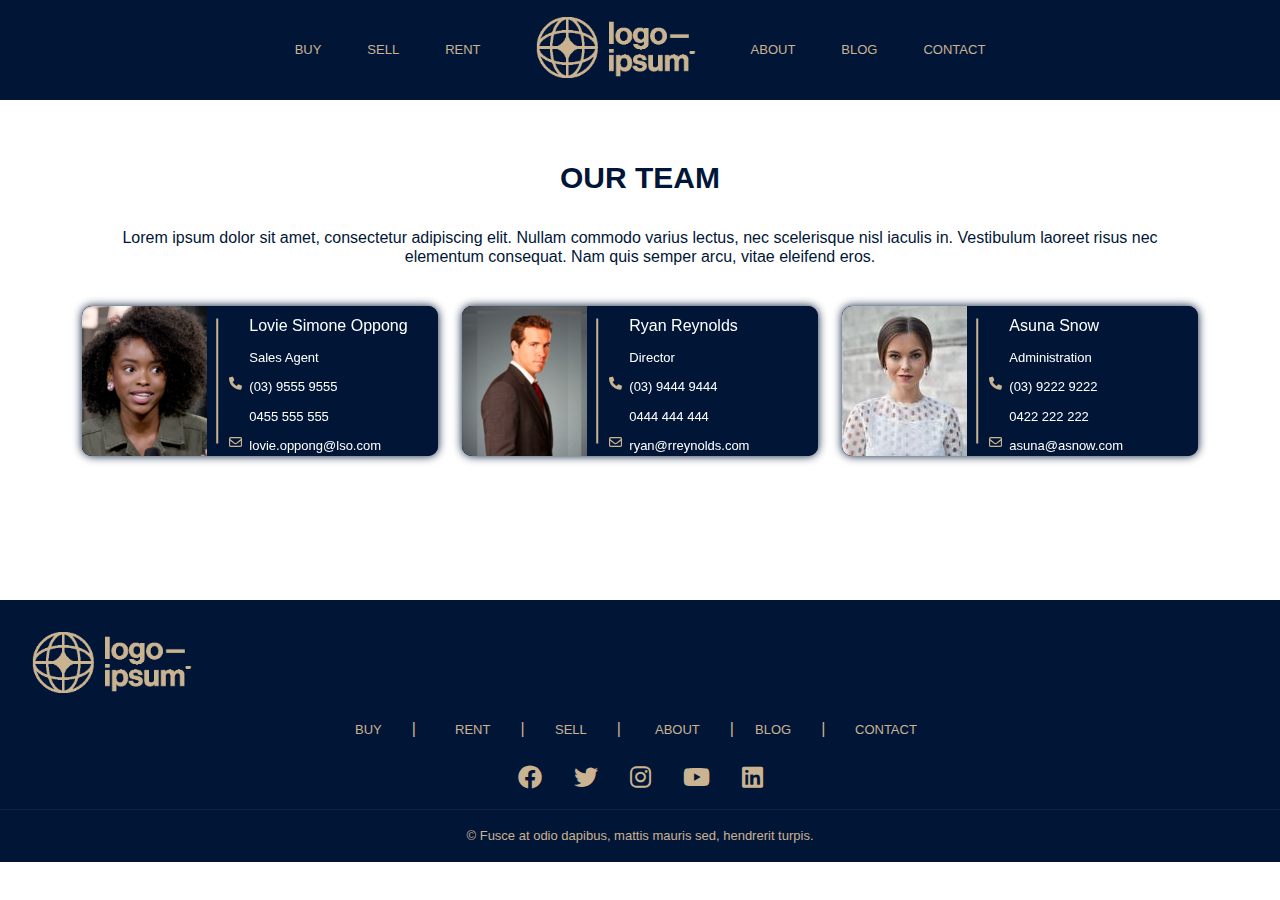
==== agents.html @ 202de80e "agents page added" ====
<!DOCTYPE html>
<html lang="en">

<head>
    <meta charset="UTF-8">
    <meta http-equiv="X-UA-Compatible" content="IE=edge">
    <meta name="viewport" content="width=device-width, initial-scale=1.0">
    <title>Emma Milley</title>
    <link rel="stylesheet" href="/css/vendors/bootstrap.css">
    <link rel="stylesheet" href="/css/vendors/fontawesome.css">
    <link rel="stylesheet" href="/css/agent-card.css">
    <link rel="stylesheet" href="/css/buttons.scss">
    <link rel="stylesheet" href="/css/card-listing.css">
    <link rel="stylesheet" href="/css/carousel.css">
    <link rel="stylesheet" href="/css/custom.css">
    <link rel="stylesheet" href="/css/footer.css">
    <link rel="stylesheet" href="/css/form-contact-home">
    <link rel="stylesheet" href="/css/home-contact.css">
    <link rel="stylesheet" href="/css/home.css">
    <link rel="stylesheet" href="/css/main.css">
    <link rel="stylesheet" href="/css/navigation.css">
    <link rel="stylesheet" href="/css/style.css">

    <script src="js/vendors/bootstrap.bundle.min.js" defer></script>
    <script src="js/vendors/csi.min.js" defer></script>
</head>

<body>
    <!-- navigation -->
    <div data-include="navigation.html"></div>
    <div class="position-relative pt-5rem">
        <div class="container">
            <div class="row">
                <h2 class="d-inline-block w-100 fs-550 text-center fw-bold text-uppercase text-primary-400 mt-5rem">OUR
                    TEAM
                </h2>
                <h3 class="d-inline-block w-100 fs-400 fw-extra-light text-center text-primary-400 my-4">Lorem ipsum
                    dolor
                    sit
                    amet, consectetur adipiscing elit. Nullam commodo varius lectus,
                    nec scelerisque nisl iaculis in. Vestibulum laoreet risus nec elementum consequat. Nam quis semper
                    arcu,
                    vitae eleifend eros.
                </h3>
            </div>
            <div class="row mt-3">
                <div data-include="agent-card.html"></div>
            </div>
        </div>
    </div>

    <!-- footer -->
    <div data-include="footer.html"></div>
</body>

</html>
---- css/agent-card.css ----
.agent-card-container {
    position: relative;
    box-shadow: 0 0 10px 0 var(--clr-primary-400);
    background-color: var(--clr-primary-400);
    color: white;
    min-width: 356px;
    max-width: 456px;
    border-radius: 10px;
    perspective: 1px;
    transform-style: preserve-3d;
}

/* agent card animations */

.agent-card-container:hover::before {
    -webkit-transform: rotate(2deg) translateX(-5px) translateY(16px);
    transform: rotate(2deg) translateX(-5px) translateY(16px);
}

.agent-card-container::before {
    content: '';
    position: absolute;
    top: auto;
    bottom: 1px;
    left: 1px;
    z-index: -1;
    width: 95%;
    height: 95%;
    background-color: var(--clr-neutral-200);
    border-radius: 10px;
    outline: 1px solid transparent;
    -webkit-transition: all .3s;
    transition: all .3s;
}

.agent-card-container::after {
    content: '';
    position: absolute;
    left: 0;
    top: 0;
    width: 100%;
    height: 100%;
    background-color: var(--clr-primary-400);
    border-radius: 10px;
    z-index: -1;
}

/*----------*/

.agent-card-pipeline img {
    border-top-left-radius: 10px;
    border-bottom-left-radius: 10px;
}

.agent-card-pipeline::after {
    content: '';
    position: absolute;
    display: block;
    background-color: var(--clr-neutral-200);
    width: 2px;
    height: 125px;
    top: 50%;
    left: 38%;
    transform: translate(-38%, -50%);
}

.agent-card-details {
    position: absolute;
    top: 5%;
    left: 47%;
    width: 11.5rem;
}

.agent-card-icon {
    position: absolute;
    left: -10%;
    transform: translateX(-10%);
}

.agent-card-details>div {
    /* margin-left: .625rem; */
    margin-bottom: .625rem;
}

.agent-card-details>div>a:hover {
    color: var(--clr-neutral-900) !important;
}
---- css/carousel.css ----
.carousel-img-wrapper {
    position: relative;
}

.carousel-wrapper {
    position: relative;
    height: 55vh;
}

.carousel {
    position: relative;
    height: 55vh;
}

.slide {
    position: absolute;
    inset: 0;
    opacity: 0;
    transition: 250ms opacity ease-in-out;
    transition-delay: 250ms;
}

.slide[data-active] {
    opacity: 1;
    z-index: 1;
    transition-delay: 0ms;
}

.slide img {
    position: absolute;
    inset: 0;
    margin: auto;
    width: 100%;
    height: 100%;
    object-fit: cover;
    object-position: center;
}
---- css/custom.css ----
/*--- MARGIN ---*/

.mt-n1 {
    margin-top: -0.25rem !important;
}

.mt-n2 {
    margin-top: -0.5rem !important;
}

.mt-n3 {
    margin-top: -1rem !important;
}

.mt-n4 {
    margin-top: -1.5rem !important;
}

.mt-n5 {
    margin-top: -3rem !important;
}

.mt-4rem {
    margin-top: 4rem;
}

.mt-5rem {
    margin-top: 5rem;
}

.mt-8rem {
    margin-top: 8rem;
}

.mt-14rem {
    margin-top: 14rem;
}

.mb-4rem {
    margin-bottom: 4rem;
}

.mb-8rem {
    margin-bottom: 8rem;
}

.ms-8rem {
    margin-left: 8rem;
}

.ms-3-rem {
    margin-left: 3.3rem;
}

.my-2rem {
    margin-top: 2rem !important;
    margin-bottom: 2rem !important;
}

.my-5rem {
    margin-top: 5rem;
    margin-bottom: 5rem;
}

@media screen and (max-width: 768px) {
    .mobile-mt-29rem {
        margin-top: 32rem;
    }
}

@media screen and (max-width: 992px) {
    .mobile-mb-3 {
        margin-bottom: 3rem;
    }
}

.mb-5rem {
    margin-bottom: 5rem;
}

/*--- PADDING ---*/

.pt-4rem {
    padding-top: 4rem;
}

.pt-5rem {
    padding-top: 5rem;
}

.pt-6rem {
    padding-top: 6rem;
}

.pb-7rem {
    padding-bottom: 7rem;
}
---- css/footer.css ----
/*---GENERAL---*/
footer {
    margin-top: 6rem;
}

/*----LOGO+SOCIALS----*/
.logo-footer {
    width: 10rem;
    margin: 2rem 2rem 0rem;
}

.social-links-footer i {
    color: var(--clr-neutral-200);
    font-size: var(--fs-500);
    margin: 0 1rem 0;
}

.social-links-footer {
    display: flex;
}

/* social links animation */

.social-links-footer a i {
    display: inline-block;
    -webkit-transform: scale(1);
    transform: scale(1);
    -webkit-transition: .3s ease-in-out;
    transition: .3s ease-in-out;
    animation: rotate-social-link .3s linear 1;
}

.social-links-footer a i:hover {
    -webkit-transform: scale(2);
    transform: scale(2);
    animation: rotate-social-link .4s linear 1;
    -webkit-animation: rotate-social-link-hover .4s linear 1 .4s;
}


@keyframes rotate-social-link-hover {
    0% {
        transform: rotate(0);
    }

    100% {
        transform: rotate(-360deg);
    }
}

@keyframes rotate-social-link {
    0% {
        transform: rotate(0);
    }

    100% {
        transform: rotate(360deg);
    }
}

/*----NAVIGATION----*/
.navigation-footer {
    flex-direction: row;
}

.footer-list-right div:not(:last-child)::after {
    content: '|';
    padding-left: 1.875rem;
    color: var(--clr-neutral-200);
}

@media screen and (max-width: 576px) {
    .footer-item-right-first::after {
        padding-left: 1.7rem !important;
    }

    .footer-list-right div:not(:last-child)::after {
        content: '|';
        padding-left: 2.9rem;
        color: var(--clr-neutral-200);
    }

    .footer-list-right div::after {
        content: '|';
        padding-left: .9rem;
        color: var(--clr-neutral-200);
    }
}

.footer-list-left div::after {
    content: '|';
    padding-left: 1.875rem;
    color: var(--clr-neutral-200);
}

@media screen and (max-width: 576px) {
    .footer-list-left div:not(:last-child)::after {
        content: '|';
        padding-left: 2.9rem;
        color: var(--clr-neutral-200);
    }

    .footer-list-left div::after {
        content: '|';
        padding-left: 2.9rem;
        color: var(--clr-neutral-200);
    }
}

.footer-list-left {
    display: flex;
    flex-direction: row;
    justify-content: flex-end;
    list-style: none;
}

.footer-item {
    width: 100px;
    text-align: left;
}

@media screen and (max-width: 576px) {
    .footer-item {
        padding-right: 6rem;
    }
}

.footer-item-align {
    margin-left: auto;
    margin-right: auto;
}
---- css/home-contact.css ----
.contact-details-container a:hover,
.contact-details-container a:focus {
    color: var(--clr-neutral-200);
}

.contact-details-container i {
    color: var(--clr-neutral-200);
    padding: 2rem 1rem 2rem 1rem;
}

.contact-details-container .fa-location-dot {
    padding-right: 1.3rem;
}

.contact-details-container {
    padding-bottom: 3rem;
    padding-top: 1rem;
    margin-top: 2rem;
    margin-bottom: 3rem;
    background-color: var(--clr-neutral-300);
    box-shadow: 0 0 15px 0 var(--clr-neutral-300);
    border-radius: 0.5rem;
    color: var(--clr-neutral-50);
    font-weight: var(--fw-extra-light);
}

@media screen and (min-width: 992px) {
    .contact-details-container {
        padding-bottom: 3rem;
        padding-top: 1rem;
        margin-top: 2rem;
        margin-right: -4rem;
        margin-left: 4rem;
        background-color: var(--clr-neutral-300);
        box-shadow: 0 0 15px 0 var(--clr-neutral-300);
        border-radius: 0.5rem;
        color: var(--clr-neutral-50);
        font-weight: var(--fw-extra-light);
    }

    .home-contact-heading h2 {
        margin-left: 4rem;
    }
}
---- css/home.css ----
/*----RENTALS----*/

.rental-odd div img {
    transform: translate(86px, -42px);
}

.rental-odd {
    padding-bottom: 5rem;
}

.rental-even {
    padding-bottom: 4.125rem;
}

@media screen and (max-width: 576px) {
    .rental-even div img {
        transform: translate(86px, -42px);
    }
}

@media screen and (min-width: 577px) and (max-width: 885px) {
    .rental-even div img {
        transform: translate(278px, -42px);
    }
}

@media screen and (min-width: 577px) and (max-width: 885px) {
    .rental-odd div img {
        transform: translate(278px, -42px);
    }
}

@media screen and (min-width: 885px) {
    .rental-even {
        display: flex;
        flex-direction: row-reverse;
        justify-content: flex-end;
        padding-top: 6.625rem;
    }
}

@media screen and (min-width: 885px) {
    .rental-odd {
        display: flex;
        flex-direction: row;
        justify-content: flex-start;
        padding-bottom: 4rem;
    }
}

@media screen and (max-width: 885px) {
    .rental-card-meta {
        margin-left: 5.5rem;
        padding-bottom: 4rem;
        max-width: 300px;
    }
}

@media screen and (min-width: 577px) and (max-width: 885px) {
    .rental-card-meta {
        transform: translate(192px)
    }
}

@media screen and (min-width: 885px) and (max-width: 1200px) {
    .rental-card-img-wrapper-odd {
        margin-left: 0;
    }
}

@media screen and (min-width: 1201px) {
    .rental-card-img-wrapper-even {
        margin-left: 32rem;
    }

    .rental-card-img-wrapper-even img,
    .rental-card-img-wrapper-odd img {
        max-width: fit-content;
    }
}

@media screen and (min-width: 885px) and (max-width: 1200px) {
    .rental-card-img-wrapper-even {
        margin-left: 33rem;
    }
}

@media screen and (min-width: 1201px) {
    .copy-text-odd {
        margin-left: 26rem;
        margin-top: -23rem;
        max-width: 333px;
    }
}

@media screen and (min-width: 885px) and (max-width: 1200px) {
    .copy-text-odd {
        margin-left: 26rem;
        margin-top: -23rem;
        max-width: 333px;
    }
}

@media screen and (min-width: 1201px) {
    .copy-text-even {
        margin-left: 8rem;
        margin-top: -26rem;
        max-width: 333px;
    }
}

@media screen and (min-width: 885px) and (max-width: 1200px) {
    .copy-text-even {
        margin-left: 8rem;
        margin-top: -26rem;
        max-width: 333px;
    }
}


/*----TESTIMONIALS----*/

.home-testimonial-bg-img {
    position: relative;
    width: 100%;
    height: 600px;
    background-image: url("{{ 'fire-escape-stairs.jpg' | asset_path }}");
    background-repeat: no-repeat;
    background-attachment: fixed;
    background-size: cover;
    isolation: isolate;
}

@media screen and (min-width: 416px) and (max-width: 768px) {
    .home-testimonial-bg-img {
        height: 700px;
    }
}

@media screen and (max-width: 415px) {
    .home-testimonial-bg-img {
        height: 100%;
        background-attachment: local;
    }
}

.home-testimonial-bg-img::after {
    content: '';
    position: absolute;
    z-index: -1;
    inset: 0;
    background: black;
    opacity: .45;
}

.testimonial-spacing {
    padding-top: 6rem;
}

.blockquote {
    position: relative;
    margin-bottom: 3rem;
    font-size: var(--fs-420);
}

.blockquote::before {
    content: open-quote;
    position: absolute;
    left: 50%;
    transform: translateX(-50%);
    bottom: 65%;
    color: var(--clr-neutral-200);
    font-size: 6rem;
}

.blockquote::after {
    content: close-quote;
    visibility: hidden;
}

@media screen and (max-width: 768px) {
    .blockquote {
        margin-bottom: 2rem;
    }
}

@media screen and (max-width: 768px) {
    .blockquote::before {
        bottom: 44%;
    }
}
---- css/main.css ----
.skip-link {
    position: fixed;
    top: 0;
    left: 0;
    right: 0;
    text-align: center;
    background-color: #333;
    color: #fff;
    padding: .5rem;
    translate: 0 -100%;
    z-index: 999;
}

.skip-link:focus {
    translate: 0;
}

.main-content {
    position: relative;
    padding-top: 5rem;
}

.clean-link:hover {
    color: inherit;
}

.flex-row {
    display: flex;
    flex-direction: row;
}
---- css/navigation.css ----
/*----PRIMARY HEADER----*/

@media screen and (max-width: 768px) {
    .primary-navigation {
        position: fixed;
        inset: -80px 30% 20% 0%;
        background-color: var(--clr-primary-400);
        padding: min(30vh, 10rem) 2rem;
        margin: 0;
        transform: scale(1, 0);
        transform-origin: top;
        transition: transform 400ms ease-in-out;
    }
}

/* dropdown 'overrides */
.dropdown-toggle::after {
    content: none;
}

.dropdown .dropdown-menu {
    position: absolute;
    margin-top: 0;
    top: 100%;
    left: 0;
    padding: 0;
    border: 1px solid var(--clr-neutral-900);
    border-radius: 0;
    background-color: var(--clr-primary-400);
}

.dropdown:hover .dropdown-menu {
    display: block;
    position: absolute;
    margin-top: 0;
    top: 100%;
    left: 0;
    padding: 0;
    border: 1px solid var(--clr-neutral-900);
    border-radius: 0;
    background-color: var(--clr-primary-400);
}

.navbar .dropdown-menu a:hover,
.navbar .dropdown-menu a:focus {
    background-color: var(--clr-neutral-300);
    color: var(--clr-neutral-200);
}

.nav-toggle {
    display: none;
}

/*----MOBILE MENU BUTTON----*/

/* mobile button */
@media screen and (max-width: 768px) {
    .nav-toggle:checked~div>ul {
        transform: scale(1, 1);
    }

    .nav-toggle-label {
        position: absolute;
        z-index: 999;
        top: 0;
        left: 6px;
        margin-left: 2.5rem;
        height: 100%;
        display: flex;
        align-items: center;
    }

    .nav-toggle-label span,
    .nav-toggle-label span::before,
    .nav-toggle-label span::after {
        display: block;
        position: relative;
        background-color: var(--clr-neutral-200);
        height: 2px;
        width: 2em;
        border-radius: 2px;
        position: relative;
    }

    .nav-toggle-label span::before,
    .nav-toggle-label span::after {
        content: '';
        position: absolute;
    }

    .nav-toggle-label span::before {
        bottom: 7px;
        left: 4px;
        transition: left 250ms;
    }

    .nav-toggle-label span::after {
        top: 7px;
        left: 4px;
        transition: left 250ms;
    }
}

/* mobile button links */
@media screen and (max-width: 768px) {
    nav .primary-navigation a {
        opacity: 0;
        transition: opacity 150ms ease-in-out;
    }

    .nav-toggle:checked~div>ul a {
        opacity: 1;
        transition: opacity 250ms ease-in-out 250ms;
    }
}

/* mobile button unchecked */

@media screen and (max-width: 768px) {
    input:checked+label span:before {
        left: -4px;
        transition: left 500ms;
    }

    input:checked+label span:after {
        left: -4px;
        transition: left 500ms;
    }


}
/*--------------*/

.fixed {
    position: fixed;
    z-index: 900;
}

.logo {
    width: 10rem;
}

.navbar {
    width: 100%;
    top: 0;
    padding: 1rem;
}

@media screen and (min-width: 768px) {
    .navbar {
        padding: 9px;
    }
}

.navbar-item {
    padding: .938rem;
}

.navbar-logo-item {
    padding-left: 2rem;
    padding-right: 2rem;
}

@media screen and (max-width: 768px) {
    .navbar-logo-item {
        display: none;
    }

    .nav-py {
        padding: 2rem;
    }
}

.navbar-logo-item-mobile {
    display: block;
    position: absolute;
    z-index: 900;
    left: 50%;
    top: 10%;
    transform: translateX(-50%)
}


@media screen and (min-width: 769px) {
    .navbar-logo-item-mobile {
        display: none;
    }
}

.navbar-item a {
    color: var(--clr-neutral-200);
    text-transform: uppercase;
    font-weight: var(--fw-medium);
    font-size: var(--fs-300);
}

.nav-link:hover,
.nav-link:focus {
    color: var(--clr-neutral-900);
}

.navbar-item a:focus {
    outline: none;
    box-shadow: 0 0 0 1px var(--clr-neutral-900);
}
---- css/style.css ----
:root {
    /* colours */
    --clr-primary-400: hsl(217, 96%, 11%); /* Oxford Blue --using */
    --clr-accent-100: hsl(208, 48%, 37%); /* Lapis Lazuli - blue */
    --clr-accent-400: hsl(220, 54%, 19%); /* faded blue */

    --clr-neutral-50: hsl(0, 0%, 100%); /* white --using */
    --clr-neutral-100: hsl(60, 0.5%, 62.5%); /* light grey */
    --clr-neutral-200: hsl(36, 35%, 68%); /* gold yellow -- using */
    --clr-neutral-300: hsl(217, 45%, 24%); /* grey blue */
    --clr-neutral-900: hsl(197, 24%, 57%); /* pewter blue -- using */

    /* -- fonts -- */
    --ff-thin: "Be Vietnam Pro thin", sans-serif;
    --ff-extra-light: "Be Vietnam Pro extra light", sans-serif;
    --ff-body: "Be Vietnam Pro regular", sans-serif;
    --ff-medium: "Be Vietnam Pro medium", sans-serif;
    --ff-bold: "Be Vietnam Pro bold", sans-serif;

    --fw-thin: 100;
    --fw-extra-light: 200;
    --fw-regular: 400;
    --fw-medium: 500;
    --fw-bold: 700;

    --fs-300: .813rem;
    --fs-400: 1rem;
    --fs-420: 1.125rem;
    --fs-500: 1.5rem;
    --fs-550: 1.875rem;
    --fs-600: 2rem;
    --fs-700: 2.5rem;
    --fs-800: 3.5rem;

    --fs-body: var(--fs-400);
    --fs-nav: var(--fs-500);
    --fs-primary-heading: var(--fs-600);
    --fs-secondary-heading: var(--fs-700);
    --fs-button: var(--fs-400);
}


/* -- CSS RESET -- */
/* https://piccalil.li/blog/a-modern-css-reset */

/* Box sizing rules */
*,
*::before,
*::after {
    box-sizing:border-box;
}

* {
	margin:0;
	padding:0;
	font: inherit;
}

/* Remove list styles on ul, ol elements with a list role, which suggests default styling will be removed */
ul[role='list'],
ol[role='list'] {
  list-style: none;
}

/* Set core root defaults */
html:focus-within {
    scroll-behavior:smooth;
}

html,
body {
    height: 100%;
    max-width: 100%;
    overflow-x: hidden;
}

/* Set core body defaults */
body {
    text-rendering:optimizeSpeed;
    line-height:1.5;
    font-family: var(--ff-body);
    font-size: var(--fs-body);
    color: var(--clr-accent-100);
}

/* a elements that don't have a class get default styles */
a:not([class]) {
    text-decoration-skip-ink:auto;
}

a {
    text-decoration: none;
    color: inherit;
}

/* make images easier to work with */
img,
picture,
svg {
    max-width:100%;
    display:block;
}

/* remove all animations, transitions and smooth scroll for people that prefer not to see them */
/* note, if user has this setting enabled, the animations will appear 'clunky'. */
@media(prefers-reduced-motion:reduce) {
  html:focus-within{
    scroll-behavior:auto;
  }
  
  *,
  *::before,
  *::after{
    animation-duration:0.01ms!important;
    animation-iteration-count:1!important;
    transition-duration:0.01ms!important;
    scroll-behavior:auto !important;
  }
}


/* utility classes */

.text-primary-400 {
    color: var(--clr-primary-400);
}

.text-accent-100 {
    color: var(--clr-accent-100);
}

.text-accent-400 {
    color: var(--clr-accent-400);
}

.text-neutral-50 {
    color: var(--clr-neutral-50);
}

.text-neutral-100 {
    color: var(--clr-neutral-100);
}

.text-neutral-200 {
    color: var(--clr-neutral-200);
}

.text-neutral-300 {
    color: var(--clr-neutral-300);
}

.text-neutral-900 {
    color:  var(--clr-neutral-900);
}

.bg-primary-400 {
    background-color:  var(--clr-primary-400);
}

.bg-accent-100 {
    background-color:  var(--clr-accent-100);
}

.bg-accent-400 {
    background-color:  var(--clr-accent-400);
}

.bg-neutral-100 {
    background-color:  var(--clr-neutral-100);
}

.bg-neutral-200 {
    background-color:  var(--clr-neutral-200);
}

.bg-neutral-300 {
    background-color:  var(--clr-neutral-300);
}


.bg-neutral-900 {
    background-color:  var(--clr-neutral-900);
}

.fw-thin {
    font-weight: var(--fw-thin);
}

.fw-extra-light {
    font-weight: var(--fw-extra-light);
}

.fw-regular {
    font-weight: var(--fw-regular);
}

.fw-medium {
    font-weight: var(--fw-medium);
}

.fw-bold {
    font-weight: var(--fw-bold);
}

.fs-primary-heading {
    font-size: var(--fs-primary-heading);
}

.fs-secondary-heading {
    font-size: var(--fs-secondary-heading);
}

.fs-nav {
    font-size: var(--fs-nav);
}

.fs-button {
    font-size: var(--fs-button);
}

.fs-300 {
    font-size: var(--fs-300);
}

.fs-400 {
    font-size: var(--fs-400);
}

.fs-420 {
    font-size: var(--fs-420);
}

.fs-500 {
    font-size: var(--fs-500);
}

.fs-550 {
    font-size: var(--fs-550);
}

.fs-600 {
    font-size: var(--fs-600);
}

.fs-700 {
    font-size: var(--fs-700);
}

.fs-800 {
    font-size: var(--fs-800);
}
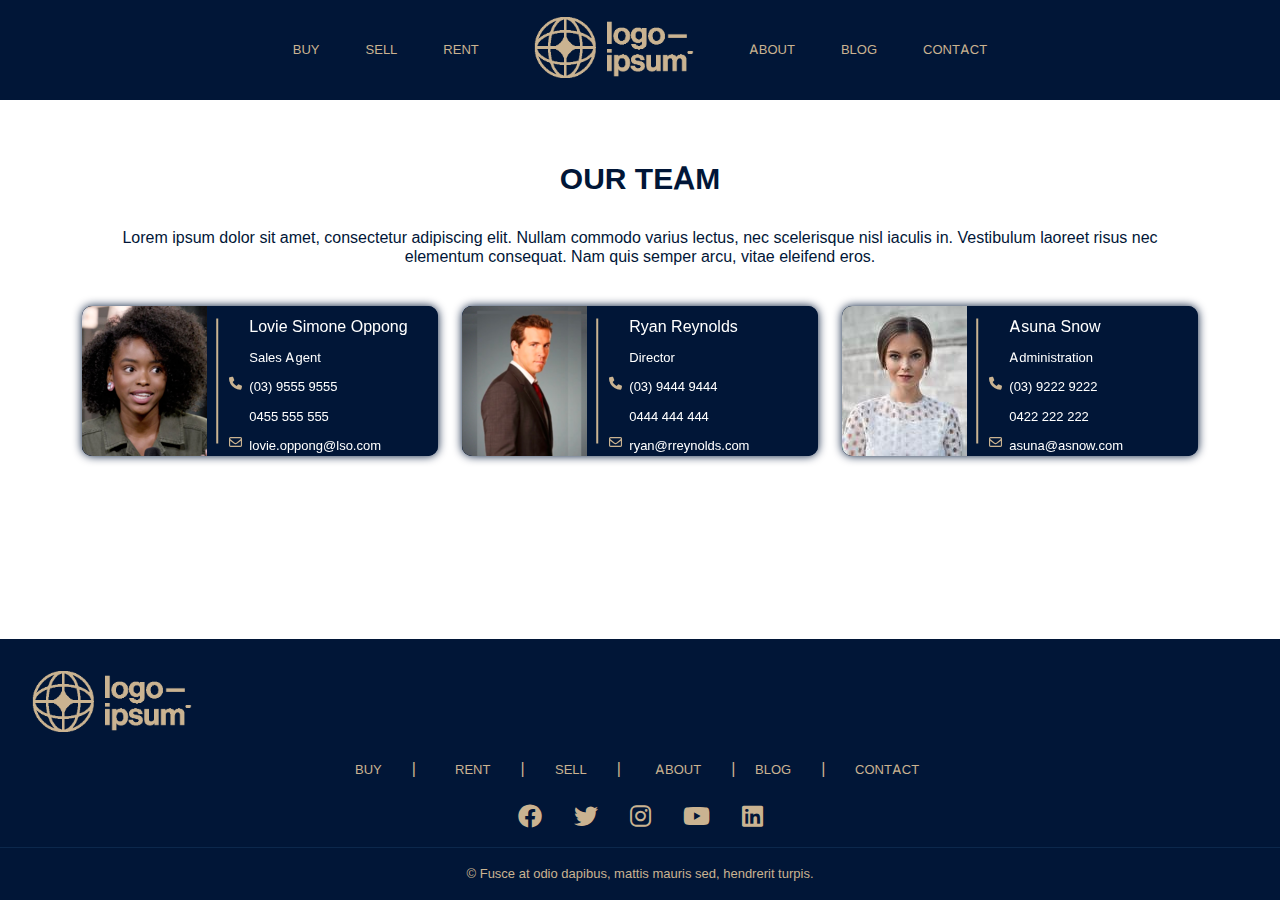
==== commit 32a9ec27: "fixes" ====
--- a/agents.html
+++ b/agents.html
@@ -5,7 +5,7 @@
     <meta charset="UTF-8">
     <meta http-equiv="X-UA-Compatible" content="IE=edge">
     <meta name="viewport" content="width=device-width, initial-scale=1.0">
-    <title>Emma Milley</title>
+    <title>Emma Milley Agency</title>
     <link rel="stylesheet" href="/css/vendors/bootstrap.css">
     <link rel="stylesheet" href="/css/vendors/fontawesome.css">
     <link rel="stylesheet" href="/css/agent-card.css">
@@ -13,6 +13,7 @@
     <link rel="stylesheet" href="/css/card-listing.css">
     <link rel="stylesheet" href="/css/carousel.css">
     <link rel="stylesheet" href="/css/custom.css">
+    <link rel="stylesheet" href="/css/fonts.css">
     <link rel="stylesheet" href="/css/footer.css">
     <link rel="stylesheet" href="/css/form-contact-home">
     <link rel="stylesheet" href="/css/home-contact.css">
--- a/css/custom.css
+++ b/css/custom.css
@@ -38,6 +38,10 @@
 
 .mb-4rem {
     margin-bottom: 4rem;
+}
+
+.mb-6rem {
+    margin-bottom: 6rem;
 }
 
 .mb-8rem {
--- a/css/fonts.css
+++ b/css/fonts.css
@@ -0,0 +1,45 @@
+@font-face {
+    font-family: 'Be Vietnam Pro thin';
+    font-style: normal;
+    font-weight: 100;
+    font-display: block;
+    src: url("/fonts/beVietnamPro/bevietnamepro-thin.woff2") format('woff2'),
+    url("/fonts/beVietnamPro/bevietnampro-thin.ttf") format('truetype');
+  }
+  
+  @font-face {
+    font-family: 'Be Vietnam Pro extra light';
+    font-style: normal;
+    font-weight: 200;
+    font-display: block;
+    src: url("/fonts/beVietnamPro/bevietnamepro-extralight.woff2") format('woff2'),
+    url("/fonts/beVietnamPro/bevietnampro-extralight.ttf") format('truetype');
+  }
+  
+  @font-face {
+    font-family: 'Be Vietnam Pro regular';
+    font-style: normal;
+    font-weight: 400;
+    font-display: block;
+    src: url( "/fonts/beVietnamPro/bevietnampro-regular.woff2") format('woff2'),
+    url( "/fonts/beVietnamPro/bevietnampro-regular.ttf") format('truetype');
+  }
+  
+  @font-face {
+    font-family: 'Be Vietnam Pro medium';
+    font-style: normal;
+    font-weight: 500;
+    font-display: block;
+    src: url( "/fonts/beVietnamPro/bevietnampro-medium.woff2") format('woff2'),
+    url( "/fonts/beVietnamPro/bevietnampro-medium.ttf") format('truetype');
+  }
+  
+  @font-face {
+    font-family: 'Be Vietnam Pro bold';
+    font-style: normal;
+    font-weight: 700;
+    font-display: block;
+    src: url( "/fonts/beVietnamPro/bevietnampro-bold.woff2") format('woff2'),
+    url( "/fonts/beVietnamPro/bevietnampro-bold.ttf") format('truetype');
+  }
+   --- a/css/footer.css
+++ b/css/footer.css
@@ -1,6 +1,6 @@
 /*---GENERAL---*/
 footer {
-    margin-top: 6rem;
+    margin-top: auto;
 }
 
 /*----LOGO+SOCIALS----*/
--- a/css/home.css
+++ b/css/home.css
@@ -124,7 +124,7 @@
     position: relative;
     width: 100%;
     height: 600px;
-    background-image: url("{{ 'fire-escape-stairs.jpg' | asset_path }}");
+    background-image: url("/assets/fire-escape-stairs.jpeg");
     background-repeat: no-repeat;
     background-attachment: fixed;
     background-size: cover;
@@ -188,4 +188,17 @@
     .blockquote::before {
         bottom: 44%;
     }
+}
+
+.services-icon img {
+    width: 80px;
+    height: 80px;
+}
+
+/*----CONTACT----*/
+
+@media screen and (min-width: 992px) {
+    .contact-subheading {
+        text-align: center;
+    }
 }--- a/css/navigation.css
+++ b/css/navigation.css
@@ -112,6 +112,11 @@
         opacity: 1;
         transition: opacity 250ms ease-in-out 250ms;
     }
+
+    .dropdown .dropdown-menu,
+    .dropdown:hover .dropdown-menu {
+        position: static;
+    }
 }
 
 /* mobile button unchecked */
@@ -129,6 +134,7 @@
 
 
 }
+
 /*--------------*/
 
 .fixed {
@@ -201,5 +207,4 @@
 
 .navbar-item a:focus {
     outline: none;
-    box-shadow: 0 0 0 1px var(--clr-neutral-900);
 }--- a/css/style.css
+++ b/css/style.css
@@ -118,6 +118,12 @@
   }
 }
 
+/* additional default styles */
+body {
+    min-height: 100%;
+    display: flex;
+    flex-direction: column;
+}
 
 /* utility classes */
 
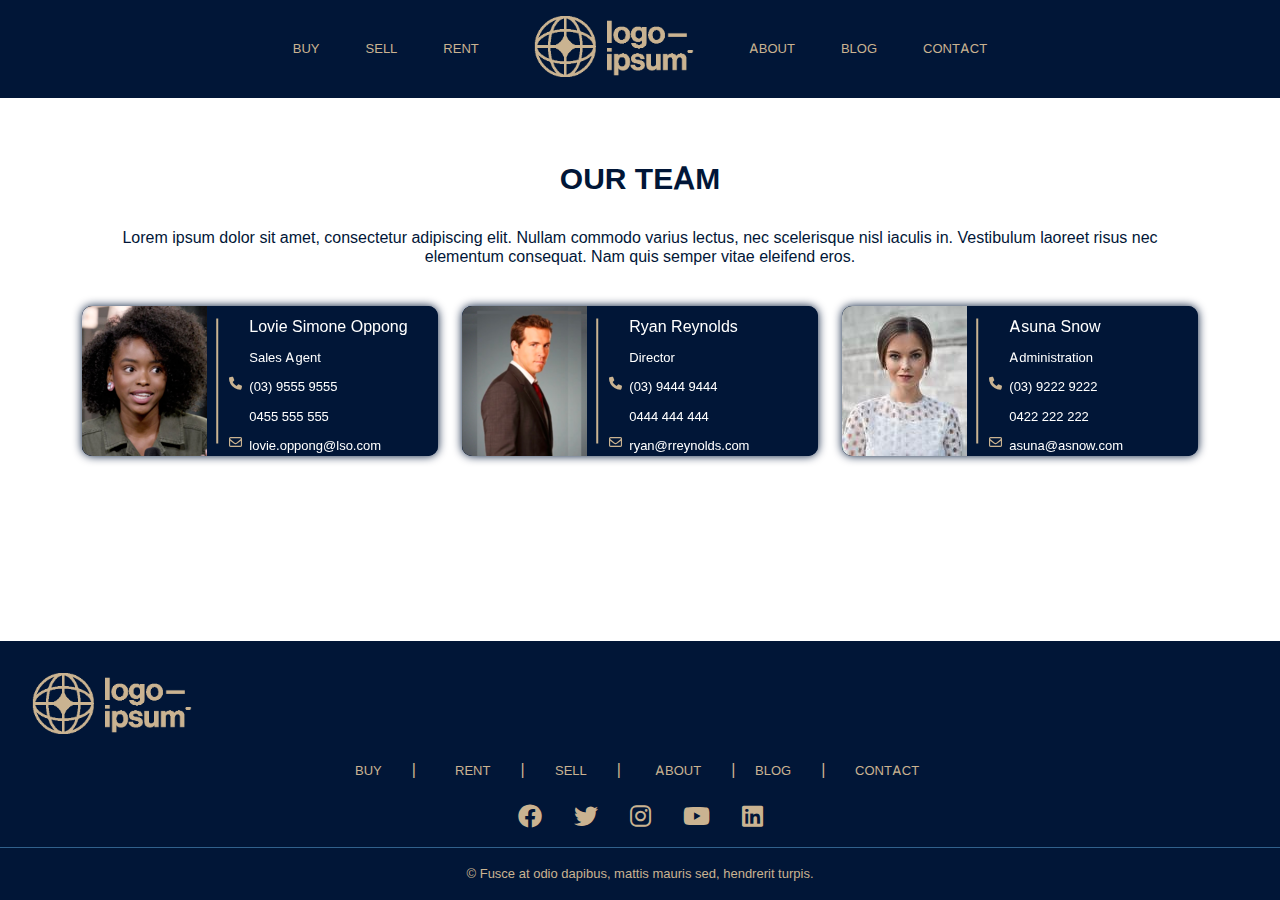
==== commit 2cb345fa: "update page title and meta description tags" ====
--- a/agents.html
+++ b/agents.html
@@ -2,56 +2,54 @@
 <html lang="en">
 
 <head>
-    <meta charset="UTF-8">
-    <meta http-equiv="X-UA-Compatible" content="IE=edge">
-    <meta name="viewport" content="width=device-width, initial-scale=1.0">
-    <title>Emma Milley Agency</title>
-    <link rel="stylesheet" href="/css/vendors/bootstrap.css">
-    <link rel="stylesheet" href="/css/vendors/fontawesome.css">
-    <link rel="stylesheet" href="/css/agent-card.css">
-    <link rel="stylesheet" href="/css/buttons.scss">
-    <link rel="stylesheet" href="/css/card-listing.css">
-    <link rel="stylesheet" href="/css/carousel.css">
-    <link rel="stylesheet" href="/css/custom.css">
-    <link rel="stylesheet" href="/css/fonts.css">
-    <link rel="stylesheet" href="/css/footer.css">
-    <link rel="stylesheet" href="/css/form-contact-home">
-    <link rel="stylesheet" href="/css/home-contact.css">
-    <link rel="stylesheet" href="/css/home.css">
-    <link rel="stylesheet" href="/css/main.css">
-    <link rel="stylesheet" href="/css/navigation.css">
-    <link rel="stylesheet" href="/css/style.css">
+  <meta charset="UTF-8">
+  <meta http-equiv="X-UA-Compatible" content="IE=edge">
+  <meta name="viewport" content="width=device-width, initial-scale=1.0">
+  <meta name="description" content="Meet our friendly team of professional Real Estate Agents. The best in the business!">
+  <title>Agency Ipsum Team</title>
+  <link rel="stylesheet" href="/css/vendors/bootstrap.css">
+  <link rel="stylesheet" href="/css/vendors/fontawesome.css">
+  <link rel="stylesheet" href="/css/agent-card.css">
+  <link rel="stylesheet" href="/css/buttons.scss">
+  <link rel="stylesheet" href="/css/card-listing.css">
+  <link rel="stylesheet" href="/css/carousel.css">
+  <link rel="stylesheet" href="/css/custom.css">
+  <link rel="stylesheet" href="/css/fonts.css">
+  <link rel="stylesheet" href="/css/footer.css">
+  <link rel="stylesheet" href="/css/form-contact-home">
+  <link rel="stylesheet" href="/css/home-contact.css">
+  <link rel="stylesheet" href="/css/home.css">
+  <link rel="stylesheet" href="/css/main.css">
+  <link rel="stylesheet" href="/css/navigation.css">
+  <link rel="stylesheet" href="/css/style.css">
 
-    <script src="js/vendors/bootstrap.bundle.min.js" defer></script>
-    <script src="js/vendors/csi.min.js" defer></script>
+  <script src="js/vendors/bootstrap.bundle.min.js" defer></script>
+  <script src="js/vendors/csi.min.js" defer></script>
 </head>
 
 <body>
-    <!-- navigation -->
-    <div data-include="navigation.html"></div>
-    <div class="position-relative pt-5rem">
-        <div class="container">
-            <div class="row">
-                <h2 class="d-inline-block w-100 fs-550 text-center fw-bold text-uppercase text-primary-400 mt-5rem">OUR
-                    TEAM
-                </h2>
-                <h3 class="d-inline-block w-100 fs-400 fw-extra-light text-center text-primary-400 my-4">Lorem ipsum
-                    dolor
-                    sit
-                    amet, consectetur adipiscing elit. Nullam commodo varius lectus,
-                    nec scelerisque nisl iaculis in. Vestibulum laoreet risus nec elementum consequat. Nam quis semper
-                    arcu,
-                    vitae eleifend eros.
-                </h3>
-            </div>
-            <div class="row mt-3">
-                <div data-include="agent-card.html"></div>
-            </div>
-        </div>
+  <!-- navigation -->
+  <div data-include="navigation.html"></div>
+  <div class="position-relative pt-5rem">
+    <div class="container">
+      <div class="row">
+        <h2 class="d-inline-block w-100 fs-550 text-center fw-bold text-uppercase text-primary-400 mt-5rem">
+          OUR TEAM
+        </h2>
+        <h3 class="d-inline-block w-100 fs-400 fw-extra-light text-center text-primary-400 my-4">
+          Lorem ipsum dolor sit amet, consectetur adipiscing elit. Nullam commodo varius lectus,
+          nec scelerisque nisl iaculis in. Vestibulum laoreet risus nec elementum consequat.
+          Nam quis semper vitae eleifend eros.
+        </h3>
+      </div>
+      <div class="row mt-3">
+        <div data-include="agent-card.html"></div>
+      </div>
     </div>
+  </div>
 
-    <!-- footer -->
-    <div data-include="footer.html"></div>
+  <!-- footer -->
+  <div data-include="footer.html"></div>
 </body>
 
 </html>--- a/css/card-listing.css
+++ b/css/card-listing.css
@@ -0,0 +1,42 @@
+.listing-card-img-wrapper,
+.listing-card-img-wrapper-odd,
+.listing-card-img-wrapper-even {
+    position: relative;
+}
+
+.listing-card a {
+    text-decoration: none;
+    color: var(--clr-accent-100);
+}
+
+.listing-card-meta {
+    padding-top: 1em;
+}
+
+@media screen and (max-width: 576px) {
+    .listing-card {
+        padding-right: 0;
+    }
+}
+
+.hover-grey {
+    -webkit-filter: grayscale(0%);
+    filter: grayscale(0%);
+    -webkit-transition: .3s ease-in-out;
+    transition: .3s ease-in-out;
+}
+
+.hover-grey:hover {
+    -webkit-filter: grayscale(100%);
+    filter: grayscale(100%);
+}
+
+.copy-text-sm-screen {
+    margin-right: 3rem;
+}
+
+@media screen and (max-width: 576px) {
+    .copy-text-sm-screen {
+        margin-right: 0;
+    }
+}--- a/css/carousel.css
+++ b/css/carousel.css
@@ -1,37 +1,82 @@
-.carousel-img-wrapper {
-    position: relative;
+.library-carousel {
+  overflow: hidden;
 }
 
-.carousel-wrapper {
-    position: relative;
-    height: 55vh;
+.library-carousel img {
+  height: 38vh;
+  width: 100%;
 }
 
-.carousel {
-    position: relative;
-    height: 55vh;
+@media screen and (min-width: 1023px) {
+  .slick-track {
+    height: 75vh;
+  }
 }
 
-.slide {
-    position: absolute;
-    inset: 0;
-    opacity: 0;
-    transition: 250ms opacity ease-in-out;
-    transition-delay: 250ms;
+@media screen and (min-width: 768px) and (max-width: 912px) {
+  .library-carousel img {
+    height: 45vh;
+  }
 }
 
-.slide[data-active] {
-    opacity: 1;
-    z-index: 1;
-    transition-delay: 0ms;
+@media screen and (min-width: 913px) {
+  .library-carousel img {
+    height: 100%;
+    object-fit: cover;
+  }
 }
 
-.slide img {
-    position: absolute;
-    inset: 0;
-    margin: auto;
-    width: 100%;
-    height: 100%;
-    object-fit: cover;
-    object-position: center;
+.slider-prev,
+.slider-next {
+  display: block;
+  position: absolute;
+  padding: 0 0.5rem;
+  background-color: rgba(0, 0, 0, 0.2);
+  border: none;
+  font-size: 36px;
+  top: 50%;
+  transform: translateY(-50%);
+  color: rgba(255, 255, 255, 0.8);
+  z-index: 1;
+}
+
+.slider-prev {
+  left: 20px;
+  font-size: 3rem;
+}
+
+.slider-next {
+  right: 20px;
+  font-size: 3rem;
+}
+
+.carousel-card-button {
+  border: 2px solid #ffffff;
+  text-align: center;
+  padding: 0.5rem 4rem;
+  width: 75%;
+  margin: 0 auto;
+}
+
+.carousel-card-button:hover {
+  background-color: var(--clr-neutral-200);
+  color: var(--clr-primary-400);
+  transition: .5s ease-in-out;
+}
+
+.transparent-listing-card {
+  background-color: var(--clr-primary-400);
+  opacity: 0.9;
+  color: #fff;
+  padding: 2rem;
+}
+
+@media screen and (min-width: 769px) {
+  .transparent-listing-card {
+    min-width: 355px;
+    max-width: 350px;
+    padding: 2rem;
+    margin-bottom: -18rem;
+    transform: translate(86px, -300px);
+  }
 }--- a/css/custom.css
+++ b/css/custom.css
@@ -1,25 +1,6 @@
 /*--- MARGIN ---*/
 
-.mt-n1 {
-    margin-top: -0.25rem !important;
-}
-
-.mt-n2 {
-    margin-top: -0.5rem !important;
-}
-
-.mt-n3 {
-    margin-top: -1rem !important;
-}
-
-.mt-n4 {
-    margin-top: -1.5rem !important;
-}
-
-.mt-n5 {
-    margin-top: -3rem !important;
-}
-
+/* top positive */
 .mt-4rem {
     margin-top: 4rem;
 }
@@ -36,8 +17,41 @@
     margin-top: 14rem;
 }
 
+@media screen and (max-width: 768px) {
+  .mobile-mt-29rem {
+      margin-top: 32rem;
+  }
+}
+
+/* top negative */
+.mt-n1 {
+  margin-top: -0.25rem !important;
+}
+
+.mt-n2 {
+  margin-top: -0.5rem !important;
+}
+
+.mt-n3 {
+  margin-top: -1rem !important;
+}
+
+.mt-n4 {
+  margin-top: -1.5rem !important;
+}
+
+.mt-n5 {
+  margin-top: -3rem !important;
+}
+
+/* bottom */
+
 .mb-4rem {
     margin-bottom: 4rem;
+}
+
+.mb-5rem {
+  margin-bottom: 5rem;
 }
 
 .mb-6rem {
@@ -48,6 +62,15 @@
     margin-bottom: 8rem;
 }
 
+@media screen and (max-width: 992px) {
+    .mobile-mb-3 {
+        margin-bottom: 3rem;
+    }
+}
+
+/* bottom negative */
+
+/* left */
 .ms-8rem {
     margin-left: 8rem;
 }
@@ -56,6 +79,7 @@
     margin-left: 3.3rem;
 }
 
+/* top/bottom */
 .my-2rem {
     margin-top: 2rem !important;
     margin-bottom: 2rem !important;
@@ -66,21 +90,6 @@
     margin-bottom: 5rem;
 }
 
-@media screen and (max-width: 768px) {
-    .mobile-mt-29rem {
-        margin-top: 32rem;
-    }
-}
-
-@media screen and (max-width: 992px) {
-    .mobile-mb-3 {
-        margin-bottom: 3rem;
-    }
-}
-
-.mb-5rem {
-    margin-bottom: 5rem;
-}
 
 /*--- PADDING ---*/
 
--- a/css/main.css
+++ b/css/main.css
@@ -27,4 +27,9 @@
 .flex-row {
     display: flex;
     flex-direction: row;
+}
+
+hr {
+  border: 1px solid #fffff;
+  opacity: 1;
 }--- a/css/navigation.css
+++ b/css/navigation.css
@@ -1,6 +1,6 @@
 /*----PRIMARY HEADER----*/
 
-@media screen and (max-width: 768px) {
+@media screen and (max-width: 767px) {
     .primary-navigation {
         position: fixed;
         inset: -80px 30% 20% 0%;
@@ -9,11 +9,11 @@
         margin: 0;
         transform: scale(1, 0);
         transform-origin: top;
-        transition: transform 400ms ease-in-out;
-    }
-}
-
-/* dropdown 'overrides */
+        transition: transform 500ms ease-in-out;
+    }
+}
+
+/* dropdown overrides */
 .dropdown-toggle::after {
     content: none;
 }
@@ -54,7 +54,7 @@
 /*----MOBILE MENU BUTTON----*/
 
 /* mobile button */
-@media screen and (max-width: 768px) {
+@media screen and (max-width: 767px) {
     .nav-toggle:checked~div>ul {
         transform: scale(1, 1);
     }
@@ -102,7 +102,7 @@
 }
 
 /* mobile button links */
-@media screen and (max-width: 768px) {
+@media screen and (max-width: 767px) {
     nav .primary-navigation a {
         opacity: 0;
         transition: opacity 150ms ease-in-out;
@@ -121,7 +121,7 @@
 
 /* mobile button unchecked */
 
-@media screen and (max-width: 768px) {
+@media screen and (max-width: 767px) {
     input:checked+label span:before {
         left: -4px;
         transition: left 500ms;
@@ -154,7 +154,7 @@
 
 @media screen and (min-width: 768px) {
     .navbar {
-        padding: 9px;
+        padding: .5rem;
     }
 }
 
@@ -167,7 +167,7 @@
     padding-right: 2rem;
 }
 
-@media screen and (max-width: 768px) {
+@media screen and (max-width: 767px) {
     .navbar-logo-item {
         display: none;
     }
@@ -187,7 +187,7 @@
 }
 
 
-@media screen and (min-width: 769px) {
+@media screen and (min-width: 768px) {
     .navbar-logo-item-mobile {
         display: none;
     }
